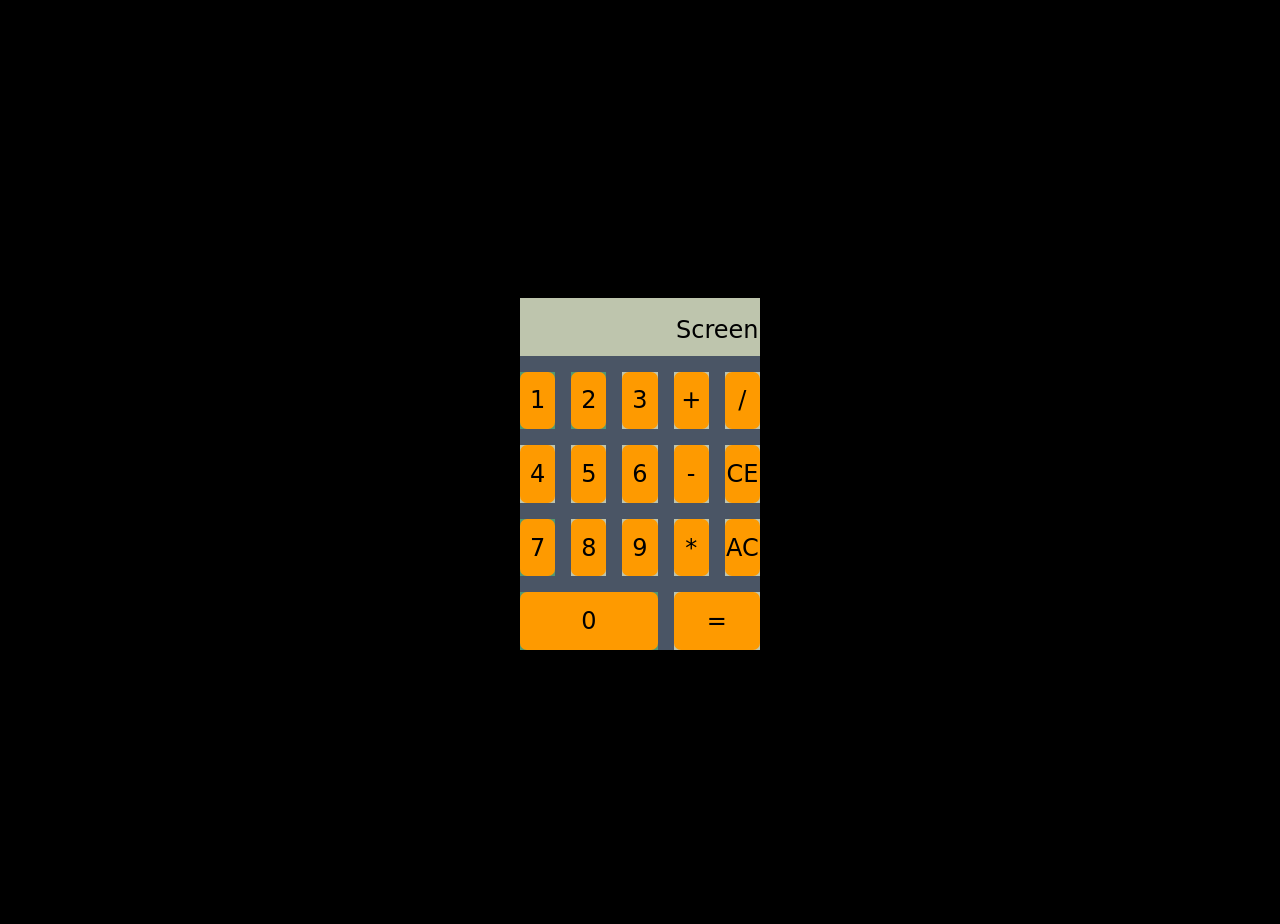
==== Calculator/index.html @ a29afa88 "UI of calculator-MOBILE" ====
<!doctype html>
<html>
  <head>
    <meta charset="UTF-8" />
    <meta name="viewport" content="width=device-width, initial-scale=1.0" />
    <link href="./output.css" rel="stylesheet" />
  </head>
  <body class="bg-black">
    <button class="btn ">Switch Mode</button>
    <div class="container flex justify-center items-center  h-full w-full">
      <div class="grid grid-cols-5 grid-rows-5 gap-4 text-white rounded-[5px] w-60 h-88 bg-gray-600">
        <div class="js-screen col-span-5 bg-[#BEC5AD] text-black text-2xl pl-39 pt-4">Screen</div>
        <div class="row-start-2 bg-[#519872] text-black "><button class="btn-1 w-full h-full text-2xl bg-amber-500 rounded-[7px]">1</button></div>
        <div class="row-start-2 bg-[#519872] text-black"><button class="btn-2 w-full h-full text-2xl bg-amber-500 rounded-[7px]">2</button></div>
        <div class="row-start-2 bg-[#BEC5AD] text-black"><button class="btn-3 w-full h-full text-2xl bg-amber-500 rounded-[7px]">3</button></div>
        <div class="col-start-1 row-start-3  bg-[#BEC5AD] text-black"><button class="btn-4 w-full h-full text-2xl bg-amber-500 rounded-[7px]">4</button></div>
        <div class="col-start-2 row-start-3 bg-[#BEC5AD] text-black"><button class="btn-5 w-full h-full text-2xl bg-amber-500 rounded-[7px]">5</button></div>
        <div class="col-start-3 row-start-3 bg-[#BEC5AD] text-black"><button class="btn-6 w-full h-full text-2xl bg-amber-500 rounded-[7px]">6</button></div>
        <div class="col-start-1 row-start-4 bg-[#519872] text-black"><button class="btn-7 w-full h-full text-2xl bg-amber-500 rounded-[7px]">7</button></div>
        <div class="col-start-2 row-start-4 bg-[#BEC5AD] text-black"><button class="btn-8 w-full h-full text-2xl bg-amber-500 rounded-[7px]">8</button></div>
        <div class="col-start-4 row-start-2 bg-[#BEC5AD] text-black"><button class="btn-add w-full h-full text-2xl bg-amber-500 rounded-[7px]">+</button></div>
        <div class="col-start-4 row-start-3 bg-[#BEC5AD] text-black"><button class="btn-sub w-full h-full text-2xl bg-amber-500 rounded-[7px]">-</button></div>
        <div class="col-start-4 row-start-4 bg-[#BEC5AD] text-black"><button class="btn-mul w-full h-full text-2xl bg-amber-500 rounded-[7px]">*</button></div>
        <div class="col-span-2 col-start-4 row-start-5 bg-[#BEC5AD] text-black"><button class="btn-eq w-full h-full text-2xl bg-amber-500 rounded-[7px]">=</button></div>
        <div class="col-start-5 row-start-2 bg-[#BEC5AD] text-black"><button class="btn--divi w-full h-full text-2xl bg-amber-500 rounded-[7px]">/</button></div>
        <div class="col-start-5 row-start-3 bg-[#BEC5AD] text-black"><button class="btn-CE w-full h-full text-2xl bg-amber-500 rounded-[7px]">CE</button></div>
        <div class="col-start-5 row-start-4 bg-[#BEC5AD] text-black"><button class="btn-AC w-full h-full text-2xl bg-amber-500 rounded-[7px]">AC</button></div>
        <div class="col-start-3 row-start-4 bg-[#BEC5AD] text-black"><button class="btn-9 w-full h-full text-2xl bg-amber-500 rounded-[7px]">9</button></div>
        <div class="col-span-3 col-start-1 row-start-5 bg-[#519872] text-black"><button class="btn-0 w-full h-full text-2xl bg-amber-500 rounded-[7px]">0</button></div>
      </div>
    </div>
    <script src="/Calculator/script.js"></script>
  </body>
</html>
---- Calculator/output.css ----
/*! tailwindcss v4.3.1 | MIT License | https://tailwindcss.com */
@layer properties;
@layer theme, base, components, utilities;
@layer theme {
  :root, :host {
    --font-sans: ui-sans-serif, system-ui, sans-serif, "Apple Color Emoji",
      "Segoe UI Emoji", "Segoe UI Symbol", "Noto Color Emoji";
    --font-mono: ui-monospace, SFMono-Regular, Menlo, Monaco, Consolas, "Liberation Mono",
      "Courier New", monospace;
    --color-amber-50: oklch(98.7% 0.022 95.277);
    --color-amber-500: oklch(76.9% 0.188 70.08);
    --color-emerald-600: oklch(59.6% 0.145 163.225);
    --color-gray-600: oklch(44.6% 0.03 256.802);
    --color-black: #000;
    --color-white: #fff;
    --spacing: 0.25rem;
    --text-2xl: 1.5rem;
    --text-2xl--line-height: calc(2 / 1.5);
    --text-3xl: 1.875rem;
    --text-3xl--line-height: calc(2.25 / 1.875);
    --font-weight-bold: 700;
    --radius-xs: 0.125rem;
    --radius-md: 0.375rem;
    --radius-lg: 0.5rem;
    --radius-xl: 0.75rem;
    --radius-2xl: 1rem;
    --default-font-family: var(--font-sans);
    --default-mono-font-family: var(--font-mono);
  }
}
@layer base {
  *, ::after, ::before, ::backdrop, ::file-selector-button {
    box-sizing: border-box;
    margin: 0;
    padding: 0;
    border: 0 solid;
  }
  html, :host {
    line-height: 1.5;
    -webkit-text-size-adjust: 100%;
    tab-size: 4;
    font-family: var(--default-font-family, ui-sans-serif, system-ui, sans-serif, "Apple Color Emoji", "Segoe UI Emoji", "Segoe UI Symbol", "Noto Color Emoji");
    font-feature-settings: var(--default-font-feature-settings, normal);
    font-variation-settings: var(--default-font-variation-settings, normal);
    -webkit-tap-highlight-color: transparent;
  }
  hr {
    height: 0;
    color: inherit;
    border-top-width: 1px;
  }
  abbr:where([title]) {
    -webkit-text-decoration: underline dotted;
    text-decoration: underline dotted;
  }
  h1, h2, h3, h4, h5, h6 {
    font-size: inherit;
    font-weight: inherit;
  }
  a {
    color: inherit;
    -webkit-text-decoration: inherit;
    text-decoration: inherit;
  }
  b, strong {
    font-weight: bolder;
  }
  code, kbd, samp, pre {
    font-family: var(--default-mono-font-family, ui-monospace, SFMono-Regular, Menlo, Monaco, Consolas, "Liberation Mono", "Courier New", monospace);
    font-feature-settings: var(--default-mono-font-feature-settings, normal);
    font-variation-settings: var(--default-mono-font-variation-settings, normal);
    font-size: 1em;
  }
  small {
    font-size: 80%;
  }
  sub, sup {
    font-size: 75%;
    line-height: 0;
    position: relative;
    vertical-align: baseline;
  }
  sub {
    bottom: -0.25em;
  }
  sup {
    top: -0.5em;
  }
  table {
    text-indent: 0;
    border-color: inherit;
    border-collapse: collapse;
  }
  :-moz-focusring {
    outline: auto;
  }
  progress {
    vertical-align: baseline;
  }
  summary {
    display: list-item;
  }
  ol, ul, menu {
    list-style: none;
  }
  img, svg, video, canvas, audio, iframe, embed, object {
    display: block;
    vertical-align: middle;
  }
  img, video {
    max-width: 100%;
    height: auto;
  }
  button, input, select, optgroup, textarea, ::file-selector-button {
    font: inherit;
    font-feature-settings: inherit;
    font-variation-settings: inherit;
    letter-spacing: inherit;
    color: inherit;
    border-radius: 0;
    background-color: transparent;
    opacity: 1;
  }
  :where(select:is([multiple], [size])) optgroup {
    font-weight: bolder;
  }
  :where(select:is([multiple], [size])) optgroup option {
    padding-inline-start: 20px;
  }
  ::file-selector-button {
    margin-inline-end: 4px;
  }
  ::placeholder {
    opacity: 1;
  }
  @supports (not (-webkit-appearance: -apple-pay-button))  or (contain-intrinsic-size: 1px) {
    ::placeholder {
      color: currentcolor;
      @supports (color: color-mix(in lab, red, red)) {
        color: color-mix(in oklab, currentcolor 50%, transparent);
      }
    }
  }
  textarea {
    resize: vertical;
  }
  ::-webkit-search-decoration {
    -webkit-appearance: none;
  }
  ::-webkit-date-and-time-value {
    min-height: 1lh;
    text-align: inherit;
  }
  ::-webkit-datetime-edit {
    display: inline-flex;
  }
  ::-webkit-datetime-edit-fields-wrapper {
    padding: 0;
  }
  ::-webkit-datetime-edit, ::-webkit-datetime-edit-year-field, ::-webkit-datetime-edit-month-field, ::-webkit-datetime-edit-day-field, ::-webkit-datetime-edit-hour-field, ::-webkit-datetime-edit-minute-field, ::-webkit-datetime-edit-second-field, ::-webkit-datetime-edit-millisecond-field, ::-webkit-datetime-edit-meridiem-field {
    padding-block: 0;
  }
  ::-webkit-calendar-picker-indicator {
    line-height: 1;
  }
  :-moz-ui-invalid {
    box-shadow: none;
  }
  button, input:where([type="button"], [type="reset"], [type="submit"]), ::file-selector-button {
    appearance: button;
  }
  ::-webkit-inner-spin-button, ::-webkit-outer-spin-button {
    height: auto;
  }
  [hidden]:where(:not([hidden="until-found"])) {
    display: none !important;
  }
}
@layer utilities {
  .col-span-2 {
    grid-column: span 2 / span 2;
  }
  .col-span-3 {
    grid-column: span 3 / span 3;
  }
  .col-span-5 {
    grid-column: span 5 / span 5;
  }
  .col-start-1 {
    grid-column-start: 1;
  }
  .col-start-2 {
    grid-column-start: 2;
  }
  .col-start-3 {
    grid-column-start: 3;
  }
  .col-start-4 {
    grid-column-start: 4;
  }
  .col-start-5 {
    grid-column-start: 5;
  }
  .row-start-2 {
    grid-row-start: 2;
  }
  .row-start-3 {
    grid-row-start: 3;
  }
  .row-start-4 {
    grid-row-start: 4;
  }
  .row-start-5 {
    grid-row-start: 5;
  }
  .container {
    width: 100%;
    @media (width >= 40rem) {
      max-width: 40rem;
    }
    @media (width >= 48rem) {
      max-width: 48rem;
    }
    @media (width >= 64rem) {
      max-width: 64rem;
    }
    @media (width >= 80rem) {
      max-width: 80rem;
    }
    @media (width >= 96rem) {
      max-width: 96rem;
    }
  }
  .flex {
    display: flex;
  }
  .grid {
    display: grid;
  }
  .table {
    display: table;
  }
  .h-88 {
    height: calc(var(--spacing) * 88);
  }
  .h-100 {
    height: calc(var(--spacing) * 100);
  }
  .h-\[22rem\] {
    height: 22rem;
  }
  .h-\[100\%\] {
    height: 100%;
  }
  .h-full {
    height: 100%;
  }
  .w-3 {
    width: calc(var(--spacing) * 3);
  }
  .w-10 {
    width: calc(var(--spacing) * 10);
  }
  .w-60 {
    width: calc(var(--spacing) * 60);
  }
  .w-88 {
    width: calc(var(--spacing) * 88);
  }
  .w-\[15rem\] {
    width: 15rem;
  }
  .w-\[22rem\] {
    width: 22rem;
  }
  .w-full {
    width: 100%;
  }
  .border-collapse {
    border-collapse: collapse;
  }
  .resize {
    resize: both;
  }
  .grid-cols-5 {
    grid-template-columns: repeat(5, minmax(0, 1fr));
  }
  .grid-rows-5 {
    grid-template-rows: repeat(5, minmax(0, 1fr));
  }
  .items-center {
    align-items: center;
  }
  .justify-center {
    justify-content: center;
  }
  .gap-4 {
    gap: calc(var(--spacing) * 4);
  }
  .rounded-2xl {
    border-radius: var(--radius-2xl);
  }
  .rounded-\[1rem\] {
    border-radius: 1rem;
  }
  .rounded-\[5px\] {
    border-radius: 5px;
  }
  .rounded-\[6px\] {
    border-radius: 6px;
  }
  .rounded-\[7px\] {
    border-radius: 7px;
  }
  .rounded-lg {
    border-radius: var(--radius-lg);
  }
  .rounded-md {
    border-radius: var(--radius-md);
  }
  .rounded-xl {
    border-radius: var(--radius-xl);
  }
  .rounded-br-xs {
    border-bottom-right-radius: var(--radius-xs);
  }
  .rounded-bl-lg {
    border-bottom-left-radius: var(--radius-lg);
  }
  .border {
    border-style: var(--tw-border-style);
    border-width: 1px;
  }
  .bg-\[\#519872\] {
    background-color: #519872;
  }
  .bg-\[\#BEC5AD\] {
    background-color: #BEC5AD;
  }
  .bg-amber-50 {
    background-color: var(--color-amber-50);
  }
  .bg-amber-500 {
    background-color: var(--color-amber-500);
  }
  .bg-black {
    background-color: var(--color-black);
  }
  .bg-emerald-600 {
    background-color: var(--color-emerald-600);
  }
  .bg-gray-600 {
    background-color: var(--color-gray-600);
  }
  .p-4 {
    padding: calc(var(--spacing) * 4);
  }
  .pt-0 {
    padding-top: 0;
  }
  .pt-0\.5 {
    padding-top: calc(var(--spacing) * 0.5);
  }
  .pt-1 {
    padding-top: var(--spacing);
  }
  .pt-4 {
    padding-top: calc(var(--spacing) * 4);
  }
  .pt-\[1rem\] {
    padding-top: 1rem;
  }
  .pl-3 {
    padding-left: calc(var(--spacing) * 3);
  }
  .pl-6 {
    padding-left: calc(var(--spacing) * 6);
  }
  .pl-30 {
    padding-left: calc(var(--spacing) * 30);
  }
  .pl-35 {
    padding-left: calc(var(--spacing) * 35);
  }
  .pl-39 {
    padding-left: calc(var(--spacing) * 39);
  }
  .pl-60 {
    padding-left: calc(var(--spacing) * 60);
  }
  .text-2xl {
    font-size: var(--text-2xl);
    line-height: var(--tw-leading, var(--text-2xl--line-height));
  }
  .text-3xl {
    font-size: var(--text-3xl);
    line-height: var(--tw-leading, var(--text-3xl--line-height));
  }
  .font-bold {
    --tw-font-weight: var(--font-weight-bold);
    font-weight: var(--font-weight-bold);
  }
  .text-\[\#BEC5AD\] {
    color: #BEC5AD;
  }
  .text-black {
    color: var(--color-black);
  }
  .text-white {
    color: var(--color-white);
  }
  .underline {
    text-decoration-line: underline;
  }
  .outline {
    outline-style: var(--tw-outline-style);
    outline-width: 1px;
  }
}
* {
  box-sizing: border-box;
}
html , body {
  height: 100%;
  width: 100%;
  margin: 0;
  padding: 0;
}
@property --tw-border-style {
  syntax: "*";
  inherits: false;
  initial-value: solid;
}
@property --tw-font-weight {
  syntax: "*";
  inherits: false;
}
@property --tw-outline-style {
  syntax: "*";
  inherits: false;
  initial-value: solid;
}
@layer properties {
  @supports ((-webkit-hyphens: none) and (not (margin-trim: inline))) or ((-moz-orient: inline) and (not (color:rgb(from red r g b)))) {
    *, ::before, ::after, ::backdrop {
      --tw-border-style: solid;
      --tw-font-weight: initial;
      --tw-outline-style: solid;
    }
  }
}
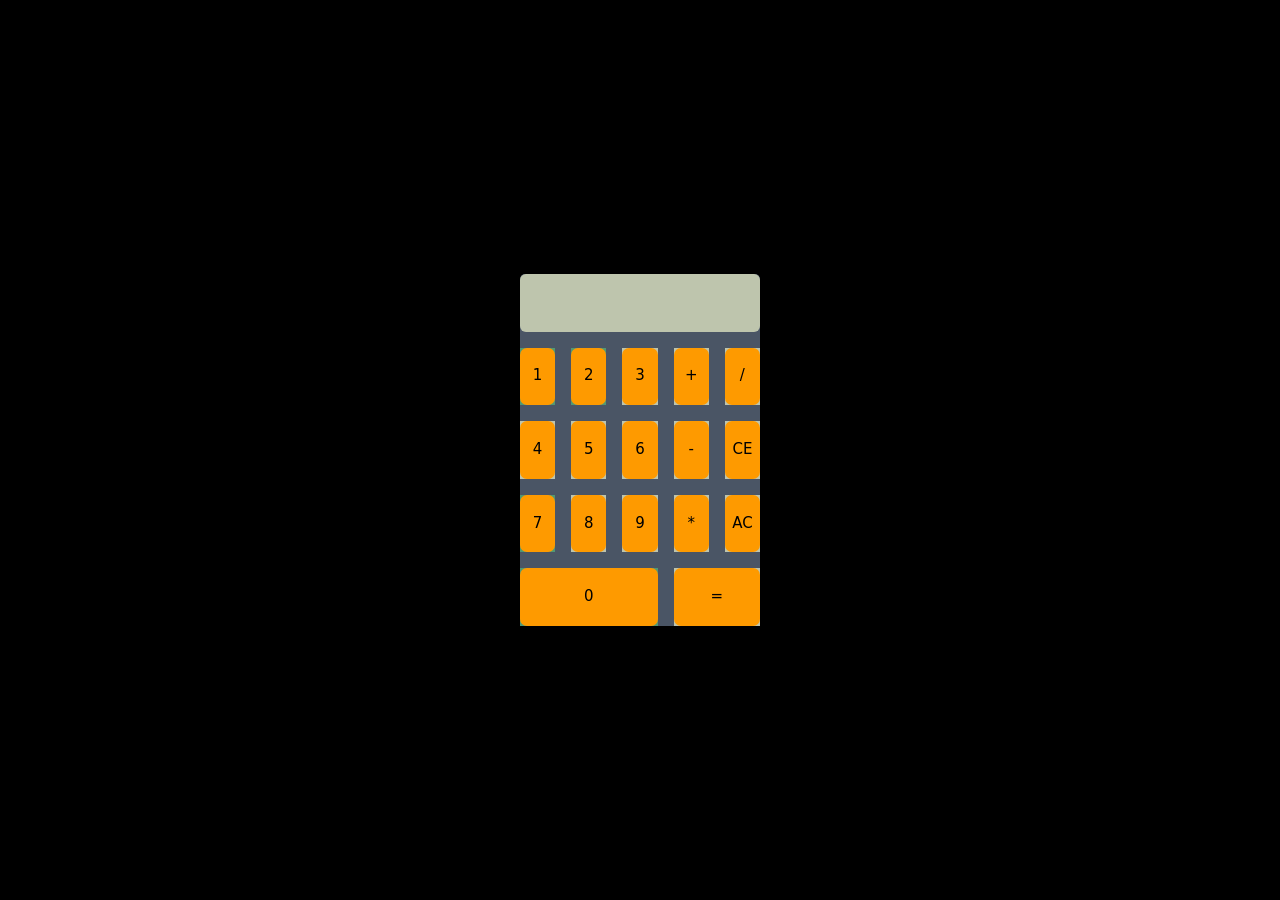
==== commit fe7e408d: "Work remaining : CE funcitionality" ====
--- a/Calculator/index.html
+++ b/Calculator/index.html
@@ -1,34 +1,106 @@
 <!doctype html>
 <html>
-  <head>
-    <meta charset="UTF-8" />
-    <meta name="viewport" content="width=device-width, initial-scale=1.0" />
-    <link href="./output.css" rel="stylesheet" />
-  </head>
-  <body class="bg-black">
-    <button class="btn ">Switch Mode</button>
-    <div class="container flex justify-center items-center  h-full w-full">
-      <div class="grid grid-cols-5 grid-rows-5 gap-4 text-white rounded-[5px] w-60 h-88 bg-gray-600">
-        <div class="js-screen col-span-5 bg-[#BEC5AD] text-black text-2xl pl-39 pt-4">Screen</div>
-        <div class="row-start-2 bg-[#519872] text-black "><button class="btn-1 w-full h-full text-2xl bg-amber-500 rounded-[7px]">1</button></div>
-        <div class="row-start-2 bg-[#519872] text-black"><button class="btn-2 w-full h-full text-2xl bg-amber-500 rounded-[7px]">2</button></div>
-        <div class="row-start-2 bg-[#BEC5AD] text-black"><button class="btn-3 w-full h-full text-2xl bg-amber-500 rounded-[7px]">3</button></div>
-        <div class="col-start-1 row-start-3  bg-[#BEC5AD] text-black"><button class="btn-4 w-full h-full text-2xl bg-amber-500 rounded-[7px]">4</button></div>
-        <div class="col-start-2 row-start-3 bg-[#BEC5AD] text-black"><button class="btn-5 w-full h-full text-2xl bg-amber-500 rounded-[7px]">5</button></div>
-        <div class="col-start-3 row-start-3 bg-[#BEC5AD] text-black"><button class="btn-6 w-full h-full text-2xl bg-amber-500 rounded-[7px]">6</button></div>
-        <div class="col-start-1 row-start-4 bg-[#519872] text-black"><button class="btn-7 w-full h-full text-2xl bg-amber-500 rounded-[7px]">7</button></div>
-        <div class="col-start-2 row-start-4 bg-[#BEC5AD] text-black"><button class="btn-8 w-full h-full text-2xl bg-amber-500 rounded-[7px]">8</button></div>
-        <div class="col-start-4 row-start-2 bg-[#BEC5AD] text-black"><button class="btn-add w-full h-full text-2xl bg-amber-500 rounded-[7px]">+</button></div>
-        <div class="col-start-4 row-start-3 bg-[#BEC5AD] text-black"><button class="btn-sub w-full h-full text-2xl bg-amber-500 rounded-[7px]">-</button></div>
-        <div class="col-start-4 row-start-4 bg-[#BEC5AD] text-black"><button class="btn-mul w-full h-full text-2xl bg-amber-500 rounded-[7px]">*</button></div>
-        <div class="col-span-2 col-start-4 row-start-5 bg-[#BEC5AD] text-black"><button class="btn-eq w-full h-full text-2xl bg-amber-500 rounded-[7px]">=</button></div>
-        <div class="col-start-5 row-start-2 bg-[#BEC5AD] text-black"><button class="btn--divi w-full h-full text-2xl bg-amber-500 rounded-[7px]">/</button></div>
-        <div class="col-start-5 row-start-3 bg-[#BEC5AD] text-black"><button class="btn-CE w-full h-full text-2xl bg-amber-500 rounded-[7px]">CE</button></div>
-        <div class="col-start-5 row-start-4 bg-[#BEC5AD] text-black"><button class="btn-AC w-full h-full text-2xl bg-amber-500 rounded-[7px]">AC</button></div>
-        <div class="col-start-3 row-start-4 bg-[#BEC5AD] text-black"><button class="btn-9 w-full h-full text-2xl bg-amber-500 rounded-[7px]">9</button></div>
-        <div class="col-span-3 col-start-1 row-start-5 bg-[#519872] text-black"><button class="btn-0 w-full h-full text-2xl bg-amber-500 rounded-[7px]">0</button></div>
+
+<head>
+  <meta charset="UTF-8" />
+  <meta name="viewport" content="width=device-width, initial-scale=1.0" />
+  <link href="./output.css" rel="stylesheet" />
+</head>
+
+<body class="bg-black ">
+  <div class="container flex justify-center items-center h-full w-full">
+    <div class="grid grid-cols-5 grid-rows-5 gap-4 text-white rounded-[5px] w-60 h-88 bg-gray-600">
+      <div class="js-screen col-span-5 bg-[#BEC5AD] text-black text-xl pl-45 pt-4 rounded-md">
+        Screen
+      </div>
+      <div class="row-start-2 bg-[#519872] text-black">
+        <button class="btn btn-1 w-full h-full text-2xl bg-amber-500 rounded-[7px]" value="1">
+          1
+        </button>
+      </div>
+      <div class="row-start-2 bg-[#519872] text-black">
+        <button class="btn btn-2 w-full h-full text-2xl bg-amber-500 rounded-[7px]" value="2">
+          2
+        </button>
+      </div>
+      <div class="row-start-2 bg-[#BEC5AD] text-black">
+        <button class="btn btn-3 w-full h-full text-2xl bg-amber-500 rounded-[7px]" value="3">
+          3
+        </button>
+      </div>
+      <div class="col-start-1 row-start-3 bg-[#BEC5AD] text-black">
+        <button class="btn btn-4 w-full h-full text-2xl bg-amber-500 rounded-[7px]" value="4">
+          4
+        </button>
+      </div>
+      <div class="col-start-2 row-start-3 bg-[#BEC5AD] text-black">
+        <button class="btn btn-5 w-full h-full text-2xl bg-amber-500 rounded-[7px]" value="5">
+          5
+        </button>
+      </div>
+      <div class="col-start-3 row-start-3 bg-[#BEC5AD] text-black">
+        <button class="btn btn-6 w-full h-full text-2xl bg-amber-500 rounded-[7px]" value="6">
+          6
+        </button>
+      </div>
+      <div class="col-start-1 row-start-4 bg-[#519872] text-black">
+        <button class="btn btn-7 w-full h-full text-2xl bg-amber-500 rounded-[7px]" value="7">
+          7
+        </button>
+      </div>
+      <div class="col-start-2 row-start-4 bg-[#BEC5AD] text-black">
+        <button class="btn btn-8 w-full h-full text-2xl bg-amber-500 rounded-[7px]" value="8">
+          8
+        </button>
+      </div>
+      <div class="col-start-4 row-start-2 bg-[#BEC5AD] text-black">
+        <button class="btn btn-add w-full h-full text-2xl bg-amber-500 rounded-[7px]" value="+">
+          +
+        </button>
+      </div>
+      <div class="col-start-4 row-start-3 bg-[#BEC5AD] text-black">
+        <button class="btn btn-sub w-full h-full text-2xl bg-amber-500 rounded-[7px]" value="-">
+          -
+        </button>
+      </div>
+      <div class="col-start-4 row-start-4 bg-[#BEC5AD] text-black">
+        <button class="btn btn-mul w-full h-full text-2xl bg-amber-500 rounded-[7px]" value="*">
+          *
+        </button>
+      </div>
+      <div class="col-span-2 col-start-4 row-start-5 bg-[#BEC5AD] text-black">
+        <button class="btn btn-eq w-full h-full text-2xl bg-amber-500 rounded-[7px]" value="=">
+          =
+        </button>
+      </div>
+      <div class="col-start-5 row-start-2 bg-[#BEC5AD] text-black">
+        <button class="btn btn-divi w-full h-full text-2xl bg-amber-500 rounded-[7px]" value="/">
+          /
+        </button>
+      </div>
+      <div class="col-start-5 row-start-3 bg-[#BEC5AD] text-black">
+        <button class="btn btn-CE w-full h-full text-2xl bg-amber-500 rounded-[7px]" value="CE">
+          CE
+        </button>
+      </div>
+      <div class="col-start-5 row-start-4 bg-[#BEC5AD] text-black">
+        <button class="btn btn-AC w-full h-full text-2xl bg-amber-500 rounded-[7px]" value="AC">
+          AC
+        </button>
+      </div>
+      <div class="col-start-3 row-start-4 bg-[#BEC5AD] text-black">
+        <button class="btn btn-9 w-full h-full text-2xl bg-amber-500 rounded-[7px]" value="9">
+          9
+        </button>
+      </div>
+      <div class="col-span-3 col-start-1 row-start-5 bg-[#519872] text-black">
+        <button class="btn btn-0 w-full h-full text-2xl bg-amber-500 rounded-[7px]" value="0">
+          0
+        </button>
       </div>
     </div>
-    <script src="/Calculator/script.js"></script>
-  </body>
-</html>
+  </div>
+  <script src="script.js"></script>
+</body>
+
+</html>
--- a/Calculator/output.css
+++ b/Calculator/output.css
@@ -7,23 +7,18 @@
       "Segoe UI Emoji", "Segoe UI Symbol", "Noto Color Emoji";
     --font-mono: ui-monospace, SFMono-Regular, Menlo, Monaco, Consolas, "Liberation Mono",
       "Courier New", monospace;
-    --color-amber-50: oklch(98.7% 0.022 95.277);
     --color-amber-500: oklch(76.9% 0.188 70.08);
-    --color-emerald-600: oklch(59.6% 0.145 163.225);
     --color-gray-600: oklch(44.6% 0.03 256.802);
     --color-black: #000;
     --color-white: #fff;
     --spacing: 0.25rem;
+    --text-xl: 1.25rem;
+    --text-xl--line-height: calc(1.75 / 1.25);
     --text-2xl: 1.5rem;
     --text-2xl--line-height: calc(2 / 1.5);
-    --text-3xl: 1.875rem;
-    --text-3xl--line-height: calc(2.25 / 1.875);
-    --font-weight-bold: 700;
-    --radius-xs: 0.125rem;
     --radius-md: 0.375rem;
-    --radius-lg: 0.5rem;
-    --radius-xl: 0.75rem;
-    --radius-2xl: 1rem;
+    --default-transition-duration: 150ms;
+    --default-transition-timing-function: cubic-bezier(0.4, 0, 0.2, 1);
     --default-font-family: var(--font-sans);
     --default-mono-font-family: var(--font-mono);
   }
@@ -240,38 +235,59 @@
   .table {
     display: table;
   }
+  .h-0 {
+    height: 0;
+  }
+  .h-0\.5 {
+    height: calc(var(--spacing) * 0.5);
+  }
+  .h-1 {
+    height: var(--spacing);
+  }
+  .h-2 {
+    height: calc(var(--spacing) * 2);
+  }
+  .h-3 {
+    height: calc(var(--spacing) * 3);
+  }
+  .h-11 {
+    height: calc(var(--spacing) * 11);
+  }
+  .h-11\/12 {
+    height: calc(11 / 12 * 100%);
+  }
   .h-88 {
     height: calc(var(--spacing) * 88);
   }
-  .h-100 {
-    height: calc(var(--spacing) * 100);
-  }
-  .h-\[22rem\] {
-    height: 22rem;
-  }
-  .h-\[100\%\] {
-    height: 100%;
+  .h-\[0\.5rem\] {
+    height: 0.5rem;
   }
   .h-full {
     height: 100%;
   }
+  .w-0 {
+    width: 0;
+  }
+  .w-0\.5 {
+    width: calc(var(--spacing) * 0.5);
+  }
+  .w-1 {
+    width: var(--spacing);
+  }
+  .w-2 {
+    width: calc(var(--spacing) * 2);
+  }
   .w-3 {
     width: calc(var(--spacing) * 3);
   }
-  .w-10 {
-    width: calc(var(--spacing) * 10);
+  .w-5 {
+    width: calc(var(--spacing) * 5);
   }
   .w-60 {
     width: calc(var(--spacing) * 60);
   }
-  .w-88 {
-    width: calc(var(--spacing) * 88);
-  }
-  .w-\[15rem\] {
-    width: 15rem;
-  }
-  .w-\[22rem\] {
-    width: 22rem;
+  .w-fit {
+    width: fit-content;
   }
   .w-full {
     width: 100%;
@@ -279,6 +295,9 @@
   .border-collapse {
     border-collapse: collapse;
   }
+  .transform {
+    transform: var(--tw-rotate-x,) var(--tw-rotate-y,) var(--tw-rotate-z,) var(--tw-skew-x,) var(--tw-skew-y,);
+  }
   .resize {
     resize: both;
   }
@@ -297,35 +316,14 @@
   .gap-4 {
     gap: calc(var(--spacing) * 4);
   }
-  .rounded-2xl {
-    border-radius: var(--radius-2xl);
-  }
-  .rounded-\[1rem\] {
-    border-radius: 1rem;
-  }
   .rounded-\[5px\] {
     border-radius: 5px;
   }
-  .rounded-\[6px\] {
-    border-radius: 6px;
-  }
   .rounded-\[7px\] {
     border-radius: 7px;
   }
-  .rounded-lg {
-    border-radius: var(--radius-lg);
-  }
   .rounded-md {
     border-radius: var(--radius-md);
-  }
-  .rounded-xl {
-    border-radius: var(--radius-xl);
-  }
-  .rounded-br-xs {
-    border-bottom-right-radius: var(--radius-xs);
-  }
-  .rounded-bl-lg {
-    border-bottom-left-radius: var(--radius-lg);
   }
   .border {
     border-style: var(--tw-border-style);
@@ -337,71 +335,34 @@
   .bg-\[\#BEC5AD\] {
     background-color: #BEC5AD;
   }
-  .bg-amber-50 {
-    background-color: var(--color-amber-50);
-  }
   .bg-amber-500 {
     background-color: var(--color-amber-500);
   }
   .bg-black {
     background-color: var(--color-black);
   }
-  .bg-emerald-600 {
-    background-color: var(--color-emerald-600);
-  }
   .bg-gray-600 {
     background-color: var(--color-gray-600);
   }
-  .p-4 {
-    padding: calc(var(--spacing) * 4);
-  }
-  .pt-0 {
-    padding-top: 0;
-  }
-  .pt-0\.5 {
-    padding-top: calc(var(--spacing) * 0.5);
-  }
-  .pt-1 {
-    padding-top: var(--spacing);
-  }
   .pt-4 {
     padding-top: calc(var(--spacing) * 4);
   }
-  .pt-\[1rem\] {
-    padding-top: 1rem;
-  }
-  .pl-3 {
-    padding-left: calc(var(--spacing) * 3);
-  }
-  .pl-6 {
-    padding-left: calc(var(--spacing) * 6);
-  }
-  .pl-30 {
-    padding-left: calc(var(--spacing) * 30);
-  }
-  .pl-35 {
-    padding-left: calc(var(--spacing) * 35);
-  }
-  .pl-39 {
-    padding-left: calc(var(--spacing) * 39);
-  }
-  .pl-60 {
-    padding-left: calc(var(--spacing) * 60);
+  .pl-45 {
+    padding-left: calc(var(--spacing) * 45);
+  }
+  .text-center {
+    text-align: center;
   }
   .text-2xl {
     font-size: var(--text-2xl);
     line-height: var(--tw-leading, var(--text-2xl--line-height));
   }
-  .text-3xl {
-    font-size: var(--text-3xl);
-    line-height: var(--tw-leading, var(--text-3xl--line-height));
-  }
-  .font-bold {
-    --tw-font-weight: var(--font-weight-bold);
-    font-weight: var(--font-weight-bold);
-  }
-  .text-\[\#BEC5AD\] {
-    color: #BEC5AD;
+  .text-xl {
+    font-size: var(--text-xl);
+    line-height: var(--tw-leading, var(--text-xl--line-height));
+  }
+  .text-\[1rem\] {
+    font-size: 1rem;
   }
   .text-black {
     color: var(--color-black);
@@ -415,6 +376,11 @@
   .outline {
     outline-style: var(--tw-outline-style);
     outline-width: 1px;
+  }
+  .transition {
+    transition-property: color, background-color, border-color, outline-color, text-decoration-color, fill, stroke, --tw-gradient-from, --tw-gradient-via, --tw-gradient-to, opacity, box-shadow, transform, translate, scale, rotate, filter, -webkit-backdrop-filter, backdrop-filter, display, content-visibility, overlay, pointer-events;
+    transition-timing-function: var(--tw-ease, var(--default-transition-timing-function));
+    transition-duration: var(--tw-duration, var(--default-transition-duration));
   }
 }
 * {
@@ -426,14 +392,93 @@
   margin: 0;
   padding: 0;
 }
+button {
+  position: relative;
+  display: inline-block;
+  cursor: pointer;
+  outline: none;
+  border: 0;
+  vertical-align: middle;
+  text-decoration: none;
+  font-family: inherit;
+  font-size: 15px;
+}
+button.learn-more {
+  font-weight: 600;
+  color: #382b22;
+  text-transform: uppercase;
+  padding: 1.25em 2em;
+  background: #fff0f0;
+  border: 2px solid #b18597;
+  border-radius: 0.75em;
+  -webkit-transform-style: preserve-3d;
+  transform-style: preserve-3d;
+  -webkit-transition: background 150ms cubic-bezier(0, 0, 0.58, 1), -webkit-transform 150ms cubic-bezier(0, 0, 0.58, 1);
+  transition: transform 150ms cubic-bezier(0, 0, 0.58, 1), background 150ms cubic-bezier(0, 0, 0.58, 1), -webkit-transform 150ms cubic-bezier(0, 0, 0.58, 1);
+}
+button.learn-more::before {
+  position: absolute;
+  content: '';
+  width: 100%;
+  height: 100%;
+  top: 0;
+  left: 0;
+  right: 0;
+  bottom: 0;
+  background: #f9c4d2;
+  border-radius: inherit;
+  -webkit-box-shadow: 0 0 0 2px #b18597, 0 0.625em 0 0 #ffe3e2;
+  box-shadow: 0 0 0 2px #b18597, 0 0.625em 0 0 #ffe3e2;
+  -webkit-transform: translate3d(0, 0.75em, -1em);
+  transform: translate3d(0, 0.75em, -1em);
+  transition: transform 150ms cubic-bezier(0, 0, 0.58, 1), box-shadow 150ms cubic-bezier(0, 0, 0.58, 1), -webkit-transform 150ms cubic-bezier(0, 0, 0.58, 1), -webkit-box-shadow 150ms cubic-bezier(0, 0, 0.58, 1);
+}
+button.learn-more:hover {
+  background: #ffe9e9;
+  -webkit-transform: translate(0, 0.25em);
+  transform: translate(0, 0.25em);
+}
+button.learn-more:hover::before {
+  -webkit-box-shadow: 0 0 0 2px #b18597, 0 0.5em 0 0 #ffe3e2;
+  box-shadow: 0 0 0 2px #b18597, 0 0.5em 0 0 #ffe3e2;
+  -webkit-transform: translate3d(0, 0.5em, -1em);
+  transform: translate3d(0, 0.5em, -1em);
+}
+button.learn-more:active {
+  background: #ffe9e9;
+  -webkit-transform: translate(0em, 0.75em);
+  transform: translate(0em, 0.75em);
+}
+button.learn-more:active::before {
+  -webkit-box-shadow: 0 0 0 2px #b18597, 0 0 #ffe3e2;
+  box-shadow: 0 0 0 2px #b18597, 0 0 #ffe3e2;
+  -webkit-transform: translate3d(0, 0, -1em);
+  transform: translate3d(0, 0, -1em);
+}
+@property --tw-rotate-x {
+  syntax: "*";
+  inherits: false;
+}
+@property --tw-rotate-y {
+  syntax: "*";
+  inherits: false;
+}
+@property --tw-rotate-z {
+  syntax: "*";
+  inherits: false;
+}
+@property --tw-skew-x {
+  syntax: "*";
+  inherits: false;
+}
+@property --tw-skew-y {
+  syntax: "*";
+  inherits: false;
+}
 @property --tw-border-style {
   syntax: "*";
   inherits: false;
   initial-value: solid;
-}
-@property --tw-font-weight {
-  syntax: "*";
-  inherits: false;
 }
 @property --tw-outline-style {
   syntax: "*";
@@ -443,8 +488,12 @@
 @layer properties {
   @supports ((-webkit-hyphens: none) and (not (margin-trim: inline))) or ((-moz-orient: inline) and (not (color:rgb(from red r g b)))) {
     *, ::before, ::after, ::backdrop {
+      --tw-rotate-x: initial;
+      --tw-rotate-y: initial;
+      --tw-rotate-z: initial;
+      --tw-skew-x: initial;
+      --tw-skew-y: initial;
       --tw-border-style: solid;
-      --tw-font-weight: initial;
       --tw-outline-style: solid;
     }
   }
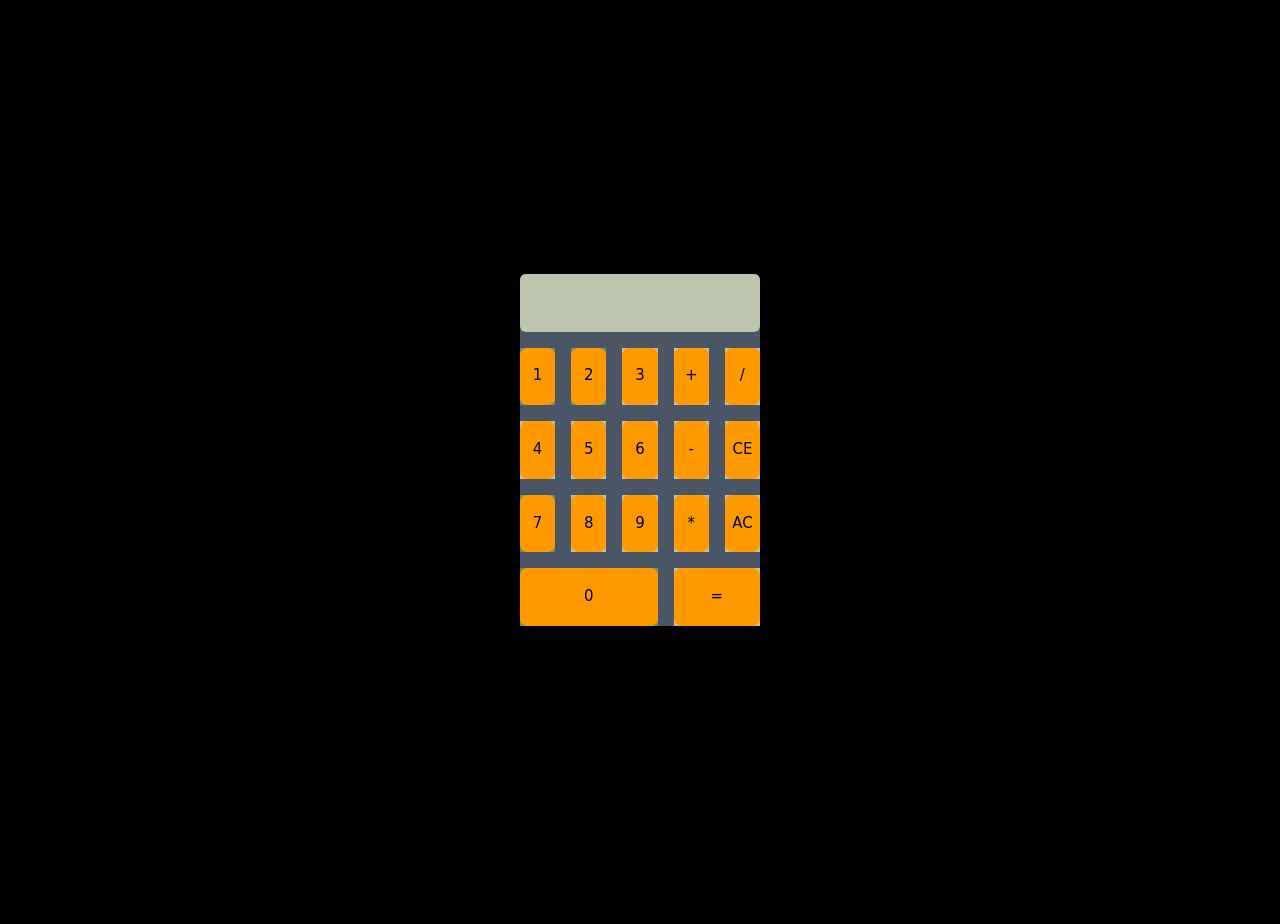
==== commit d603dfd4: "CE Functionality: Done , Working on responsiveness" ====
--- a/Calculator/index.html
+++ b/Calculator/index.html
@@ -103,4 +103,4 @@
   <script src="script.js"></script>
 </body>
 
-</html>+</html>>
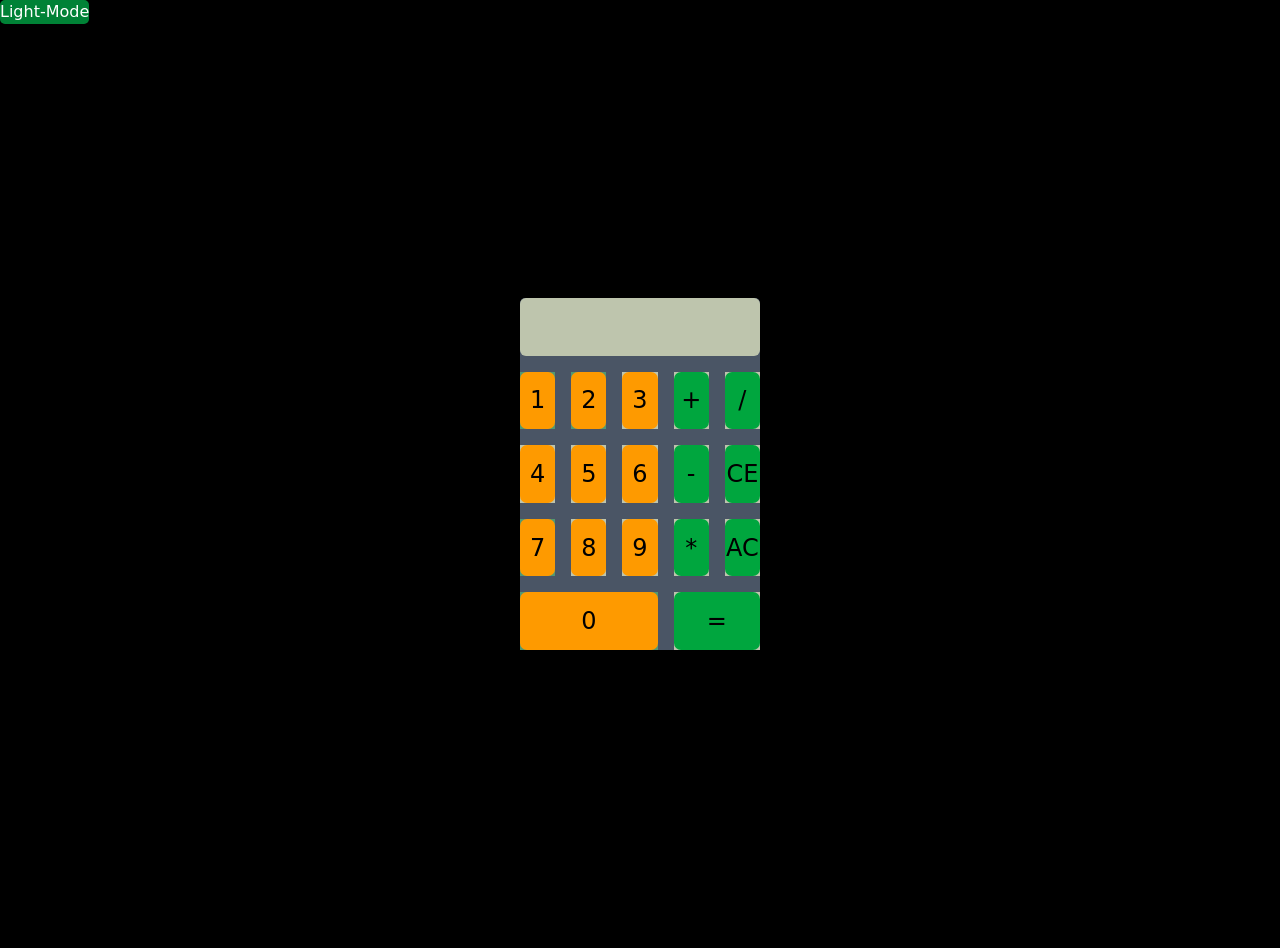
==== commit 7ef5f9be: "DONE" ====
--- a/Calculator/index.html
+++ b/Calculator/index.html
@@ -7,7 +7,8 @@
   <link href="./output.css" rel="stylesheet" />
 </head>
 
-<body class="bg-black ">
+<body class="bg-black 2xl:flex 2xl:justify-center 2xl:items-center 2xl:gap-0">
+  <button class="btn-mode text-white bg-green-700 rounded-[5px] 2xl:relative 2xl:left-0">Light-Mode</button>
   <div class="container flex justify-center items-center h-full w-full">
     <div class="grid grid-cols-5 grid-rows-5 gap-4 text-white rounded-[5px] w-60 h-88 bg-gray-600">
       <div class="js-screen col-span-5 bg-[#BEC5AD] text-black text-xl pl-45 pt-4 rounded-md">
@@ -54,37 +55,37 @@
         </button>
       </div>
       <div class="col-start-4 row-start-2 bg-[#BEC5AD] text-black">
-        <button class="btn btn-add w-full h-full text-2xl bg-amber-500 rounded-[7px]" value="+">
+        <button class="btn btn-add w-full h-full text-2xl bg-green-600 rounded-[7px]" value="+">
           +
         </button>
       </div>
       <div class="col-start-4 row-start-3 bg-[#BEC5AD] text-black">
-        <button class="btn btn-sub w-full h-full text-2xl bg-amber-500 rounded-[7px]" value="-">
+        <button class="btn btn-sub w-full h-full text-2xl bg-green-600 rounded-[7px]" value="-">
           -
         </button>
       </div>
       <div class="col-start-4 row-start-4 bg-[#BEC5AD] text-black">
-        <button class="btn btn-mul w-full h-full text-2xl bg-amber-500 rounded-[7px]" value="*">
+        <button class="btn btn-mul w-full h-full text-2xl bg-green-600 rounded-[7px]" value="*">
           *
         </button>
       </div>
       <div class="col-span-2 col-start-4 row-start-5 bg-[#BEC5AD] text-black">
-        <button class="btn btn-eq w-full h-full text-2xl bg-amber-500 rounded-[7px]" value="=">
+        <button class="btn btn-eq w-full h-full text-2xl bg-green-600 rounded-[7px]" value="=">
           =
         </button>
       </div>
       <div class="col-start-5 row-start-2 bg-[#BEC5AD] text-black">
-        <button class="btn btn-divi w-full h-full text-2xl bg-amber-500 rounded-[7px]" value="/">
+        <button class="btn btn-divi w-full h-full text-2xl bg-green-600 rounded-[7px]" value="/">
           /
         </button>
       </div>
       <div class="col-start-5 row-start-3 bg-[#BEC5AD] text-black">
-        <button class="btn btn-CE w-full h-full text-2xl bg-amber-500 rounded-[7px]" value="CE">
+        <button class="btn btn-CE w-full h-full text-2xl bg-green-600 rounded-[7px]" value="CE">
           CE
         </button>
       </div>
       <div class="col-start-5 row-start-4 bg-[#BEC5AD] text-black">
-        <button class="btn btn-AC w-full h-full text-2xl bg-amber-500 rounded-[7px]" value="AC">
+        <button class="btn btn-AC w-full h-full text-2xl bg-green-600 rounded-[7px]" value="AC">
           AC
         </button>
       </div>
--- a/Calculator/output.css
+++ b/Calculator/output.css
@@ -8,6 +8,8 @@
     --font-mono: ui-monospace, SFMono-Regular, Menlo, Monaco, Consolas, "Liberation Mono",
       "Courier New", monospace;
     --color-amber-500: oklch(76.9% 0.188 70.08);
+    --color-green-600: oklch(62.7% 0.194 149.214);
+    --color-green-700: oklch(52.7% 0.154 150.069);
     --color-gray-600: oklch(44.6% 0.03 256.802);
     --color-black: #000;
     --color-white: #fff;
@@ -17,8 +19,6 @@
     --text-2xl: 1.5rem;
     --text-2xl--line-height: calc(2 / 1.5);
     --radius-md: 0.375rem;
-    --default-transition-duration: 150ms;
-    --default-transition-timing-function: cubic-bezier(0.4, 0, 0.2, 1);
     --default-font-family: var(--font-sans);
     --default-mono-font-family: var(--font-mono);
   }
@@ -100,7 +100,6 @@
   }
   img, svg, video, canvas, audio, iframe, embed, object {
     display: block;
-    vertical-align: middle;
   }
   img, video {
     max-width: 100%;
@@ -235,69 +234,21 @@
   .table {
     display: table;
   }
-  .h-0 {
-    height: 0;
-  }
-  .h-0\.5 {
-    height: calc(var(--spacing) * 0.5);
-  }
-  .h-1 {
-    height: var(--spacing);
-  }
-  .h-2 {
-    height: calc(var(--spacing) * 2);
-  }
-  .h-3 {
-    height: calc(var(--spacing) * 3);
-  }
-  .h-11 {
-    height: calc(var(--spacing) * 11);
-  }
-  .h-11\/12 {
-    height: calc(11 / 12 * 100%);
-  }
   .h-88 {
     height: calc(var(--spacing) * 88);
   }
-  .h-\[0\.5rem\] {
-    height: 0.5rem;
-  }
   .h-full {
     height: 100%;
   }
-  .w-0 {
-    width: 0;
-  }
-  .w-0\.5 {
-    width: calc(var(--spacing) * 0.5);
-  }
-  .w-1 {
-    width: var(--spacing);
-  }
-  .w-2 {
-    width: calc(var(--spacing) * 2);
-  }
-  .w-3 {
-    width: calc(var(--spacing) * 3);
-  }
-  .w-5 {
-    width: calc(var(--spacing) * 5);
-  }
   .w-60 {
     width: calc(var(--spacing) * 60);
   }
-  .w-fit {
-    width: fit-content;
-  }
   .w-full {
     width: 100%;
   }
   .border-collapse {
     border-collapse: collapse;
   }
-  .transform {
-    transform: var(--tw-rotate-x,) var(--tw-rotate-y,) var(--tw-rotate-z,) var(--tw-skew-x,) var(--tw-skew-y,);
-  }
   .resize {
     resize: both;
   }
@@ -313,8 +264,14 @@
   .justify-center {
     justify-content: center;
   }
+  .gap-1 {
+    gap: var(--spacing);
+  }
   .gap-4 {
     gap: calc(var(--spacing) * 4);
+  }
+  .rounded {
+    border-radius: 0.25rem;
   }
   .rounded-\[5px\] {
     border-radius: 5px;
@@ -344,14 +301,17 @@
   .bg-gray-600 {
     background-color: var(--color-gray-600);
   }
+  .bg-green-600 {
+    background-color: var(--color-green-600);
+  }
+  .bg-green-700 {
+    background-color: var(--color-green-700);
+  }
   .pt-4 {
     padding-top: calc(var(--spacing) * 4);
   }
   .pl-45 {
     padding-left: calc(var(--spacing) * 45);
-  }
-  .text-center {
-    text-align: center;
   }
   .text-2xl {
     font-size: var(--text-2xl);
@@ -361,9 +321,6 @@
     font-size: var(--text-xl);
     line-height: var(--tw-leading, var(--text-xl--line-height));
   }
-  .text-\[1rem\] {
-    font-size: 1rem;
-  }
   .text-black {
     color: var(--color-black);
   }
@@ -377,10 +334,55 @@
     outline-style: var(--tw-outline-style);
     outline-width: 1px;
   }
-  .transition {
-    transition-property: color, background-color, border-color, outline-color, text-decoration-color, fill, stroke, --tw-gradient-from, --tw-gradient-via, --tw-gradient-to, opacity, box-shadow, transform, translate, scale, rotate, filter, -webkit-backdrop-filter, backdrop-filter, display, content-visibility, overlay, pointer-events;
-    transition-timing-function: var(--tw-ease, var(--default-transition-timing-function));
-    transition-duration: var(--tw-duration, var(--default-transition-duration));
+  .\32 xl\:absolute {
+    @media (width >= 96rem) {
+      position: absolute;
+    }
+  }
+  .\32 xl\:relative {
+    @media (width >= 96rem) {
+      position: relative;
+    }
+  }
+  .\32 xl\:left-0 {
+    @media (width >= 96rem) {
+      left: 0;
+    }
+  }
+  .\32 xl\:flex {
+    @media (width >= 96rem) {
+      display: flex;
+    }
+  }
+  .\32 xl\:items-center {
+    @media (width >= 96rem) {
+      align-items: center;
+    }
+  }
+  .\32 xl\:justify-center {
+    @media (width >= 96rem) {
+      justify-content: center;
+    }
+  }
+  .\32 xl\:gap-0 {
+    @media (width >= 96rem) {
+      gap: 0;
+    }
+  }
+  .\32 xl\:gap-1 {
+    @media (width >= 96rem) {
+      gap: var(--spacing);
+    }
+  }
+  .\32 xl\:gap-10 {
+    @media (width >= 96rem) {
+      gap: calc(var(--spacing) * 10);
+    }
+  }
+  .\32 xl\:gap-40 {
+    @media (width >= 96rem) {
+      gap: calc(var(--spacing) * 40);
+    }
   }
 }
 * {
@@ -392,89 +394,6 @@
   margin: 0;
   padding: 0;
 }
-button {
-  position: relative;
-  display: inline-block;
-  cursor: pointer;
-  outline: none;
-  border: 0;
-  vertical-align: middle;
-  text-decoration: none;
-  font-family: inherit;
-  font-size: 15px;
-}
-button.learn-more {
-  font-weight: 600;
-  color: #382b22;
-  text-transform: uppercase;
-  padding: 1.25em 2em;
-  background: #fff0f0;
-  border: 2px solid #b18597;
-  border-radius: 0.75em;
-  -webkit-transform-style: preserve-3d;
-  transform-style: preserve-3d;
-  -webkit-transition: background 150ms cubic-bezier(0, 0, 0.58, 1), -webkit-transform 150ms cubic-bezier(0, 0, 0.58, 1);
-  transition: transform 150ms cubic-bezier(0, 0, 0.58, 1), background 150ms cubic-bezier(0, 0, 0.58, 1), -webkit-transform 150ms cubic-bezier(0, 0, 0.58, 1);
-}
-button.learn-more::before {
-  position: absolute;
-  content: '';
-  width: 100%;
-  height: 100%;
-  top: 0;
-  left: 0;
-  right: 0;
-  bottom: 0;
-  background: #f9c4d2;
-  border-radius: inherit;
-  -webkit-box-shadow: 0 0 0 2px #b18597, 0 0.625em 0 0 #ffe3e2;
-  box-shadow: 0 0 0 2px #b18597, 0 0.625em 0 0 #ffe3e2;
-  -webkit-transform: translate3d(0, 0.75em, -1em);
-  transform: translate3d(0, 0.75em, -1em);
-  transition: transform 150ms cubic-bezier(0, 0, 0.58, 1), box-shadow 150ms cubic-bezier(0, 0, 0.58, 1), -webkit-transform 150ms cubic-bezier(0, 0, 0.58, 1), -webkit-box-shadow 150ms cubic-bezier(0, 0, 0.58, 1);
-}
-button.learn-more:hover {
-  background: #ffe9e9;
-  -webkit-transform: translate(0, 0.25em);
-  transform: translate(0, 0.25em);
-}
-button.learn-more:hover::before {
-  -webkit-box-shadow: 0 0 0 2px #b18597, 0 0.5em 0 0 #ffe3e2;
-  box-shadow: 0 0 0 2px #b18597, 0 0.5em 0 0 #ffe3e2;
-  -webkit-transform: translate3d(0, 0.5em, -1em);
-  transform: translate3d(0, 0.5em, -1em);
-}
-button.learn-more:active {
-  background: #ffe9e9;
-  -webkit-transform: translate(0em, 0.75em);
-  transform: translate(0em, 0.75em);
-}
-button.learn-more:active::before {
-  -webkit-box-shadow: 0 0 0 2px #b18597, 0 0 #ffe3e2;
-  box-shadow: 0 0 0 2px #b18597, 0 0 #ffe3e2;
-  -webkit-transform: translate3d(0, 0, -1em);
-  transform: translate3d(0, 0, -1em);
-}
-@property --tw-rotate-x {
-  syntax: "*";
-  inherits: false;
-}
-@property --tw-rotate-y {
-  syntax: "*";
-  inherits: false;
-}
-@property --tw-rotate-z {
-  syntax: "*";
-  inherits: false;
-}
-@property --tw-skew-x {
-  syntax: "*";
-  inherits: false;
-}
-@property --tw-skew-y {
-  syntax: "*";
-  inherits: false;
-}
 @property --tw-border-style {
   syntax: "*";
   inherits: false;
@@ -488,11 +407,6 @@
 @layer properties {
   @supports ((-webkit-hyphens: none) and (not (margin-trim: inline))) or ((-moz-orient: inline) and (not (color:rgb(from red r g b)))) {
     *, ::before, ::after, ::backdrop {
-      --tw-rotate-x: initial;
-      --tw-rotate-y: initial;
-      --tw-rotate-z: initial;
-      --tw-skew-x: initial;
-      --tw-skew-y: initial;
       --tw-border-style: solid;
       --tw-outline-style: solid;
     }
